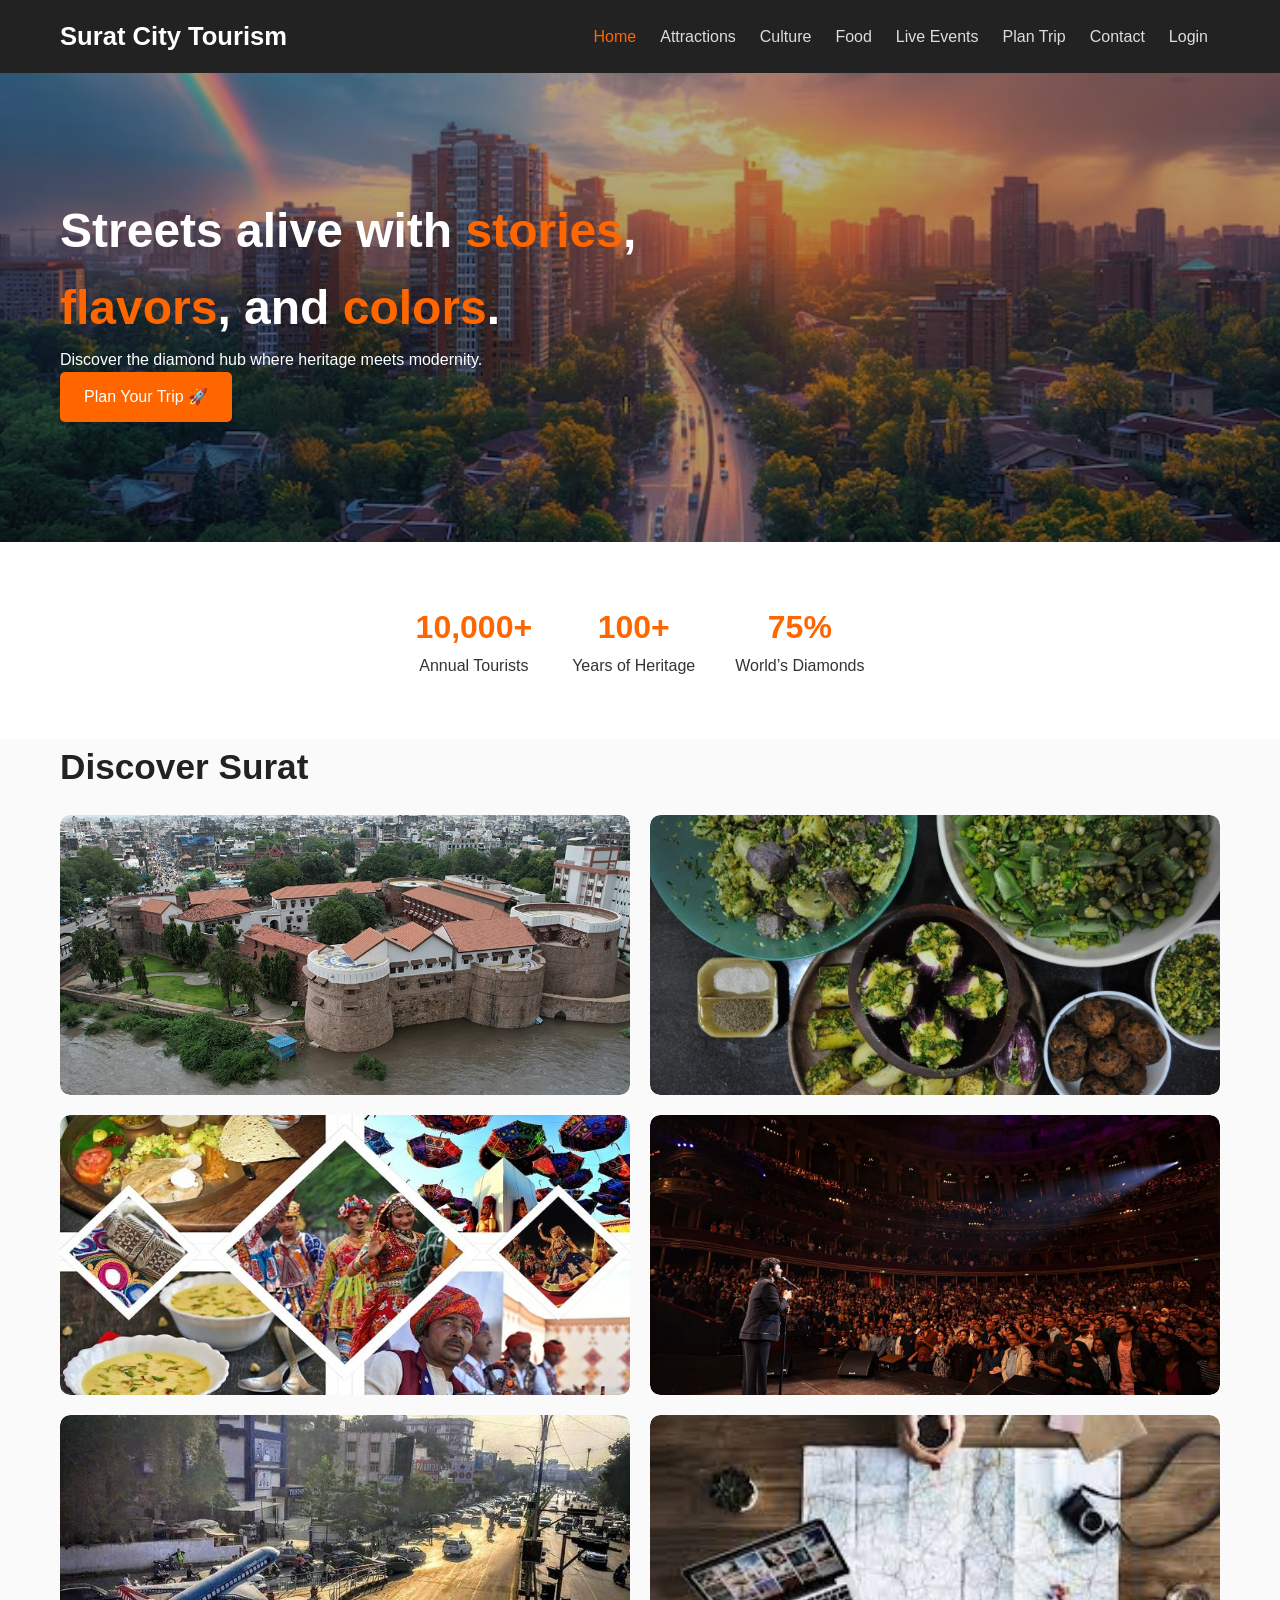
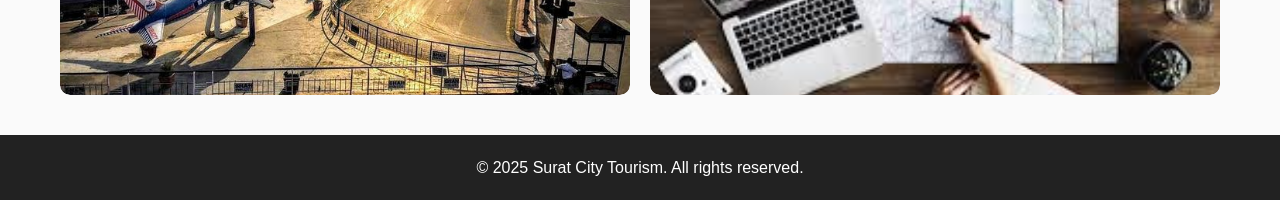
==== final/index.html @ 258a3bd0 "Initial commit - Surat City Tourism" ====
<!DOCTYPE html>
<html lang="en">
<head>
    <meta charset="UTF-8" />
    <meta name="viewport" content="width=device-width, initial-scale=1.0" />
    <title>Surat City Tourism - Explore the Diamond City</title>

    <!-- CSS -->
    <link rel="stylesheet" href="simple-surat-tourism.css">
</head>

<body>

    <!-- Navbar -->
    <nav class="navbar">
        <div class="container">
            <h2 class="brand-title">Surat City Tourism</h2>

            <div class="nav-menu" style="display:flex;align-items:center;">
                <a href="index.html" class="nav-link active">Home</a>
                <a href="attractions.html" class="nav-link">Attractions</a>
                <a href="culture.html" class="nav-link">Culture</a>
                <a href="food.html" class="nav-link">Food</a>
                <a href="events.html" class="nav-link">Live Events</a>
                <a href="itinerary.html" class="nav-link">Plan Trip</a>
                <a href="contact.html" class="nav-link">Contact</a>

                <!-- LOGIN LINK (shown when logged out) -->
                <a href="login.html" class="nav-login-link" id="loginLink">Login</a>

                <!-- AVATAR DROPDOWN (shown when logged in) -->
                <div class="user-avatar-wrapper" id="avatarWrapper" style="display:none;">
                  <button class="user-avatar-btn" id="avatarBtn" title="Account">
                    <svg viewBox="0 0 24 24" xmlns="http://www.w3.org/2000/svg">
                      <path d="M12 12c2.7 0 5-2.3 5-5s-2.3-5-5-5-5 2.3-5 5 2.3 5 5 5zm0 2c-3.3 0-10 1.7-10 5v2h20v-2c0-3.3-6.7-5-10-5z"/>
                    </svg>
                  </button>
                  <div class="user-dropdown" id="userDropdown">
                    <div class="user-email-label" id="dropdownEmail"></div>
                    <a href="dashboard.html">🗂️ Dashboard</a>
                    <a href="itinerary.html">🗺️ My Itineraries</a>
                    <button class="dropdown-item logout-item" id="logoutBtn">🚪 Logout</button>
                  </div>
                </div>
            </div>
        </div>
    </nav>

    <main>

        <!-- Hero Section -->
        <section class="hero-section">
            <div class="container">

                <h1 class="hero-title">
                    Streets alive with 
                    <span style="color: #ff6600;">stories</span>, 
                    <span style="color: #ff6600;">flavors</span>, 
                    and 
                    <span style="color: #ff6600;">colors</span>.
                </h1>

                <p class="hero-subtitle">
                    Discover the diamond hub where heritage meets modernity.
                </p>

                <!-- 🔥 UPDATED BUTTON -->
                <a href="itinerary.html" class="cta-button">
                    Plan Your Trip 🚀
                </a>

            </div>
        </section>

        <!-- Stats Section -->
        <section class="stats-section">
            <div class="container stats-grid">

                <div class="stat">
                    <h2 class="counter" data-target="10000">10,000+</h2>
                    <p>Annual Tourists</p>
                </div>

                <div class="stat">
                    <h2 class="counter" data-target="100">100+</h2>
                    <p>Years of Heritage</p>
                </div>

                <div class="stat">
                    <h2 class="counter" data-target="75">75%</h2>
                    <p>World’s Diamonds</p>
                </div>

            </div>
        </section>

        <!-- Content Section -->
        <section class="content-section">
            <div class="container">
                <h2 class="section-title">Discover Surat</h2>

                <div class="photo-grid">

                    <!-- Attractions -->
                    <a href="attractions.html" class="detail-link">
                        <div class="photo-card">
                            <img src="/final/images/Surat Fort.jpeg" alt="Attractions">
                            <div class="photo-overlay">
                                <h4>🏰 Attractions</h4>
                                <p>From the Old Fort to the Black Sand Beach.</p>
                            </div>
                        </div>
                    </a>

                    <!-- Food -->
                    <a href="food.html" class="detail-link">
                        <div class="photo-card">
                            <img src="/final/images/famous food.jpeg" alt="Food">
                            <div class="photo-overlay">
                                <h4>🍲 Famous Food</h4>
                                <p>The taste of Surati Locho & Undhiyu.</p>
                            </div>
                        </div>
                    </a>

                    <!-- Culture -->
                    <a href="culture.html" class="detail-link">
                        <div class="photo-card">
                            <img src="/final/images/Culture-of-Gujarat.jpg" alt="Culture">
                            <div class="photo-overlay">
                                <h4>🎉 Heritage & Culture</h4>
                                <p>Experience festivals and traditions.</p>
                            </div>
                        </div>
                    </a>

                    <!-- Events -->
                    <a href="events.html" class="detail-link">
                        <div class="photo-card">
                            <img src="/final/images/liveevents.jpg" alt="Live Events">
                            <div class="photo-overlay">
                                <h4>🎤 Live Events</h4>
                                <p>Concerts, festivals & happenings.</p>
                            </div>
                        </div>
                    </a>

                    <!-- Contact -->
                    <a href="contact.html" class="detail-link">
                        <div class="photo-card">
                            <img src="/final/images/contact.jpeg" alt="Contact">
                            <div class="photo-overlay">
                                <h4>✉️ Get in Touch</h4>
                                <p>We help plan your journey.</p>
                            </div>
                        </div>
                    </a>

                    <!-- 🔥 NEW CARD -->
                    <a href="itinerary.html" class="detail-link">
                        <div class="photo-card">
                            <img src="/final/images/travel-plan.jpg" alt="Plan Trip">
                            <div class="photo-overlay">
                                <h4>🗺️ Plan Your Trip</h4>
                                <p>Create your own Surat itinerary easily.</p>
                            </div>
                        </div>
                    </a>

                </div>
            </div>
        </section>

    </main>

    <!-- Footer -->
    <footer class="footer">
        <div class="container">
            <p>© 2025 Surat City Tourism. All rights reserved.</p>
        </div>
    </footer>

    <!-- Back to Top -->
    <button id="backToTop">↑</button>

    <!-- JS -->
    <script src="js/main.js"></script>
    <script>
(function() {
    const email = localStorage.getItem("userEmail");
    const loginLink = document.getElementById("loginLink");
    const avatarWrapper = document.getElementById("avatarWrapper");
    const avatarBtn = document.getElementById("avatarBtn");
    const userDropdown = document.getElementById("userDropdown");
    const dropdownEmail = document.getElementById("dropdownEmail");
    const logoutBtn = document.getElementById("logoutBtn");

    if (email) {
        loginLink.style.display = "none";
        avatarWrapper.style.display = "inline-block";
        dropdownEmail.textContent = email;
    } else {
        loginLink.style.display = "inline";
        avatarWrapper.style.display = "none";
    }

    avatarBtn.addEventListener("click", function(e) {
        e.stopPropagation();
        userDropdown.classList.toggle("open");
    });

    document.addEventListener("click", function() {
        userDropdown.classList.remove("open");
    });

    logoutBtn.addEventListener("click", function() {
        localStorage.removeItem("userEmail");
        location.reload();
    });
})();
</script>
</body>
</html>
---- final/simple-surat-tourism.css ----
/* ==========================================================================
   1. RESET & BASICS
   ========================================================================== */
* {
  margin: 0;
  padding: 0;
  box-sizing: border-box;
}

body {
  font-family: 'Segoe UI', sans-serif;
  line-height: 1.6;
  color: #333;
  background: #fafafa;
}

.container {
  max-width: 1200px;
  margin: 0 auto;
  padding: 0 20px;
}

/* ==========================================================================
   2. NAVIGATION & FOOTER
   ========================================================================== */
.navbar {
  background: #222;
  padding: 1rem 0;
  position: sticky;
  top: 0;
  z-index: 1000;
}

.navbar .container {
  display: flex;
  justify-content: space-between;
  align-items: center;
}

.brand-title {
  color: #fff;
  font-size: 1.6rem;
}

.nav-menu a {
  color: #ddd;
  margin: 0 12px;
  text-decoration: none;
  transition: color 0.3s ease;
}

.nav-menu a:hover,
.nav-menu a.active {
  color: #ff6600;
}

/* ==========================================================================
   USER AVATAR DROPDOWN
   ========================================================================== */
.user-avatar-wrapper {
  position: relative;
  display: inline-block;
  margin-left: 12px;
}

.user-avatar-btn {
  background: #ff6600;
  border: none;
  border-radius: 50%;
  width: 38px;
  height: 38px;
  cursor: pointer;
  display: flex;
  align-items: center;
  justify-content: center;
  transition: background 0.3s ease, transform 0.2s ease;
  padding: 0;
}

.user-avatar-btn:hover {
  background: #ff4500;
  transform: scale(1.08);
}

.user-avatar-btn svg {
  width: 20px;
  height: 20px;
  fill: #fff;
}

.user-dropdown {
  display: none;
  position: absolute;
  right: 0;
  top: 48px;
  background: #1a1a1a;
  border: 1px solid #333;
  border-radius: 10px;
  min-width: 180px;
  box-shadow: 0 8px 24px rgba(0,0,0,0.4);
  z-index: 2000;
  overflow: hidden;
  animation: dropdownFade 0.2s ease;
}

@keyframes dropdownFade {
  from { opacity: 0; transform: translateY(-8px); }
  to   { opacity: 1; transform: translateY(0); }
}

.user-dropdown.open {
  display: block;
}

.user-dropdown .user-email-label {
  padding: 10px 16px;
  font-size: 0.75rem;
  color: #888;
  border-bottom: 1px solid #333;
  white-space: nowrap;
  overflow: hidden;
  text-overflow: ellipsis;
}

.user-dropdown a,
.user-dropdown button.dropdown-item {
  display: flex;
  align-items: center;
  gap: 10px;
  padding: 10px 16px;
  color: #ddd;
  text-decoration: none;
  font-size: 0.9rem;
  background: none;
  border: none;
  width: 100%;
  text-align: left;
  cursor: pointer;
  transition: background 0.2s ease, color 0.2s ease;
}

.user-dropdown a:hover,
.user-dropdown button.dropdown-item:hover {
  background: #2a2a2a;
  color: #ff6600;
}

.user-dropdown .logout-item {
  border-top: 1px solid #333;
  color: #ff4444;
}

.user-dropdown .logout-item:hover {
  background: #2a0000;
  color: #ff6666;
}

/* Login link in nav (shown when logged out) */
.nav-login-link {
  color: #ddd;
  margin: 0 12px;
  text-decoration: none;
  transition: color 0.3s ease;
}
.nav-login-link:hover {
  color: #ff6600;
}

.footer {
  background: #222;
  color: #fff;
  text-align: center;
  padding: 20px;
  margin-top: 40px;
}

/* ==========================================================================
   3. HERO & STATS
   ========================================================================== */
.hero-section {
  background: linear-gradient(rgba(0,0,0,0.3), rgba(0,0,0,0.3)), 
              url('/final/images/hero.avif') no-repeat center/cover;
  color: #fff;
  text-align: left;
  padding: 120px 20px;
  position: relative;
}

.hero-title {
  font-size: 3rem;
  max-width: 700px;
  opacity: 0;
  transform: translateY(40px);
  animation: fadeSlideUp 1.2s ease forwards;
}

.stats-section {
  background: #fff;
  padding: 60px 20px;
  text-align: center;
}

.stats-grid {
  display: flex;
  justify-content: center;
  gap: 40px;
  flex-wrap: wrap;
}

.stat h2 {
  font-size: 2rem;
  color: #ff6600;
}

/* ==========================================================================
   4. PHOTO GRID (The Hover Fix)
   ========================================================================== */
.section-title {
  font-size: 2.2rem;
  margin-bottom: 20px;
  color: #222;
}

.photo-grid {
  display: grid;
  grid-template-columns: repeat(2, 1fr); /* Matching your 2x2 screenshot */
  gap: 20px;
  margin-top: 20px;
}

.detail-link {
  text-decoration: none;
  color: inherit;
  display: block;
}

.photo-card {
  position: relative;
  overflow: hidden;
  border-radius: 10px;
  height: 280px; /* Consistent height for the top 4 images */
  transition: transform 0.4s cubic-bezier(0.175, 0.885, 0.32, 1.275);
}

.photo-card img {
  width: 100%;
  height: 100%;
  object-fit: cover;
  border-radius: 10px;
  transition: transform 0.5s ease;
}

/* 🔹 Hide Overlay by Default */
.photo-overlay {
  position: absolute;
  top: 0;
  left: 0;
  width: 100%;
  height: 100%;
  background: rgba(0, 0, 0, 0.75); /* Dark tint */
  color: #fff;
  display: flex;
  flex-direction: column;
  justify-content: center;
  align-items: center;
  text-align: center;
  padding: 20px;
  opacity: 0; /* Text is invisible initially */
  transition: opacity 0.4s ease;
  pointer-events: none;
}

/* 🔹 Show Overlay & Zoom Image on Hover */
.photo-card:hover {
  transform: translateY(-10px);
  box-shadow: 0 10px 20px rgba(0,0,0,0.2);
}

.photo-card:hover .photo-overlay {
  opacity: 1; /* Text fades in */
}

.photo-card:hover img {
  transform: scale(1.1);
}

.photo-overlay h4 {
  color: #ff6600;
  font-size: 1.5rem;
  margin-bottom: 8px;
}

/* ==========================================================================
   5. DYNAMIC DETAIL PAGE STYLES
   ========================================================================== */
.detail-container {
  max-width: 1000px;
  margin: 50px auto;
  padding: 0 20px;
  animation: fadeSlideUp 0.8s ease forwards;
}

.main-detail-img {
  width: 100%;
  height: 450px;
  object-fit: cover;
  border-radius: 15px;
  box-shadow: 0 10px 30px rgba(0,0,0,0.2);
  margin: 20px 0;
}

.info-grid {
  display: grid;
  grid-template-columns: repeat(auto-fit, minmax(280px, 1fr));
  gap: 20px;
  margin-top: 30px;
}

.info-card {
  background: #fff;
  padding: 25px;
  border-radius: 10px;
  border-top: 4px solid #ff6600;
  box-shadow: 0 4px 15px rgba(0,0,0,0.05);
  transition: transform 0.3s ease;
}

.info-card:hover {
  transform: translateY(-5px);
}

.info-card h3 {
  color: #ff6600;
  margin-bottom: 10px;
}

.cta-button {
  background: #ff6600;
  color: #fff;
  padding: 12px 24px;
  text-decoration: none;
  border-radius: 5px;
  display: inline-block;
  transition: background 0.3s ease, transform 0.2s ease;
}

.cta-button:hover {
  background: #ff4500;
  transform: scale(1.05);
}

/* ==========================================================================
   6. UTILITIES & ANIMATIONS
   ========================================================================== */
#backToTop {
  position: fixed;
  bottom: 20px;
  right: 20px;
  background: #ff6600;
  color: white;
  border: none;
  border-radius: 50%;
  padding: 12px 16px;
  font-size: 18px;
  cursor: pointer;
  opacity: 0;
  transition: opacity 0.3s ease;
  z-index: 1000;
}

#backToTop.show {
  opacity: 1;
}

@keyframes fadeSlideUp {
  from { opacity: 0; transform: translateY(40px); }
  to { opacity: 1; transform: translateY(0); }
}
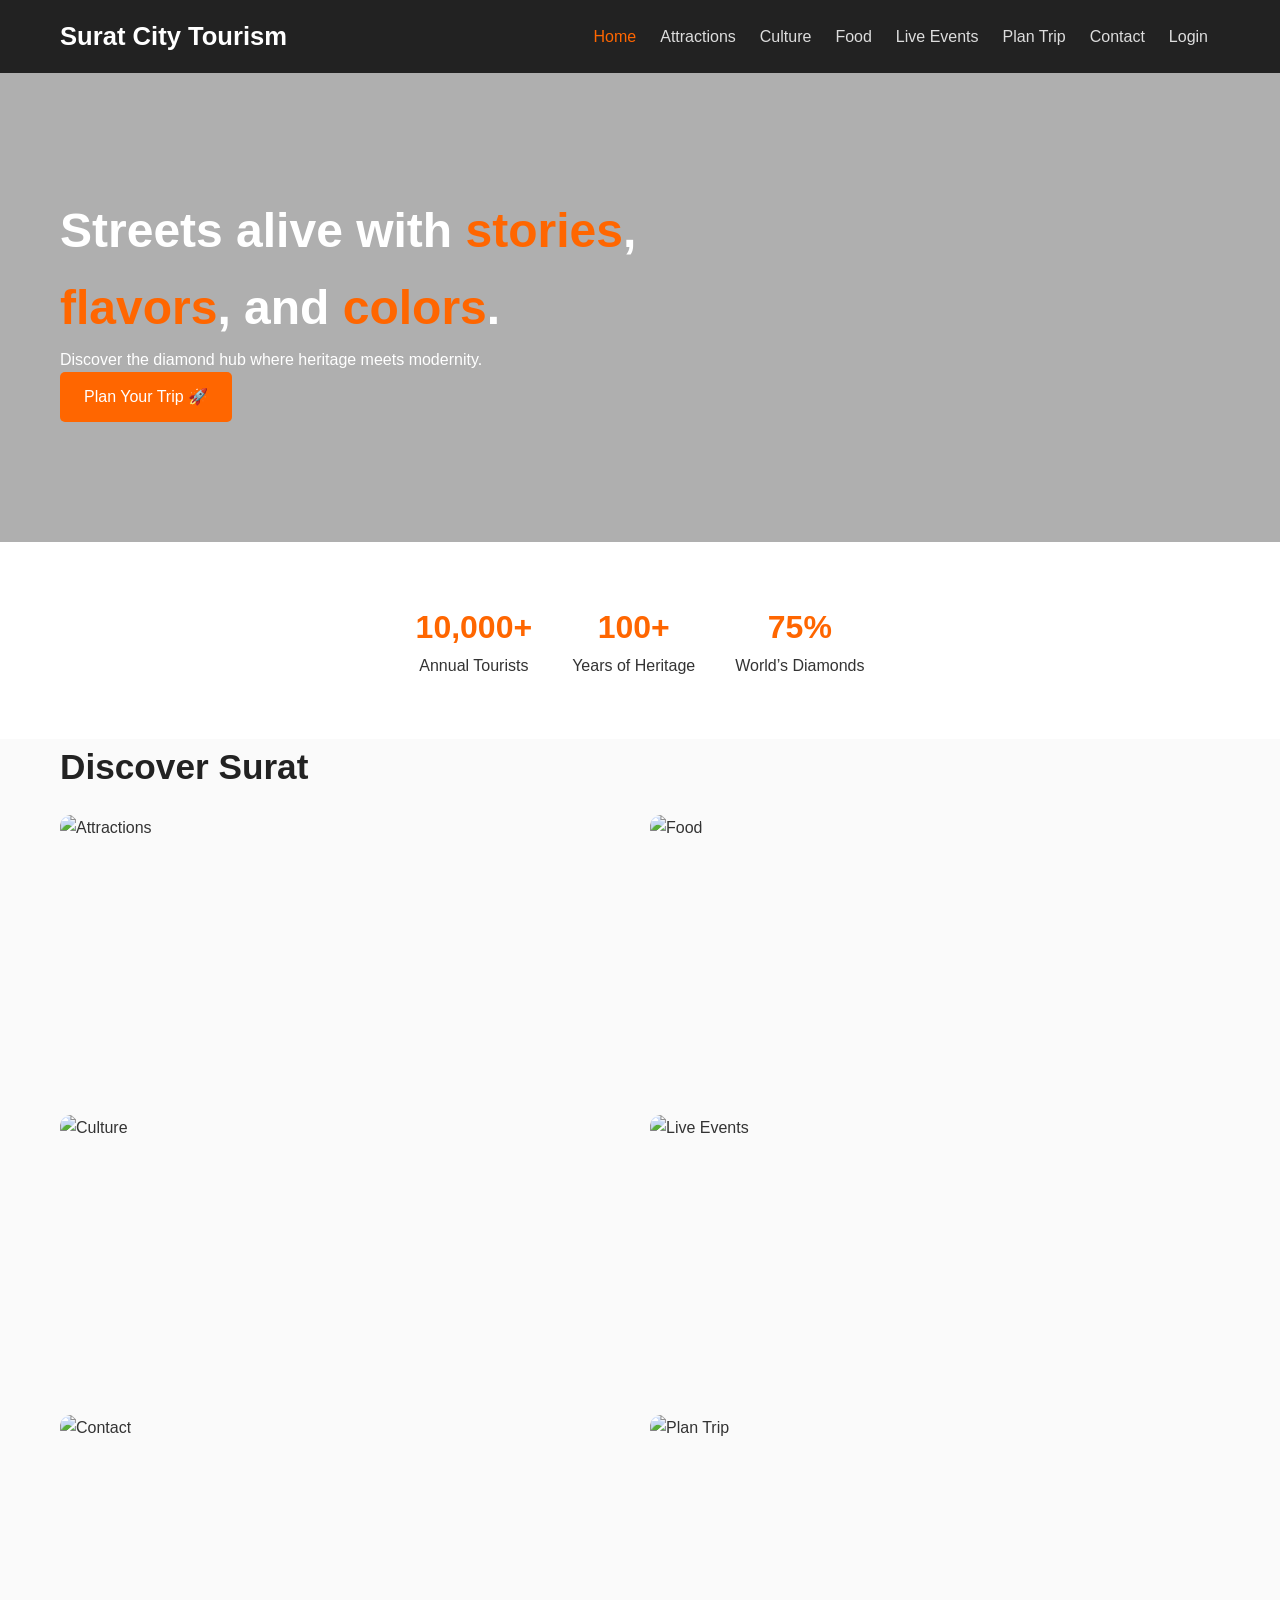
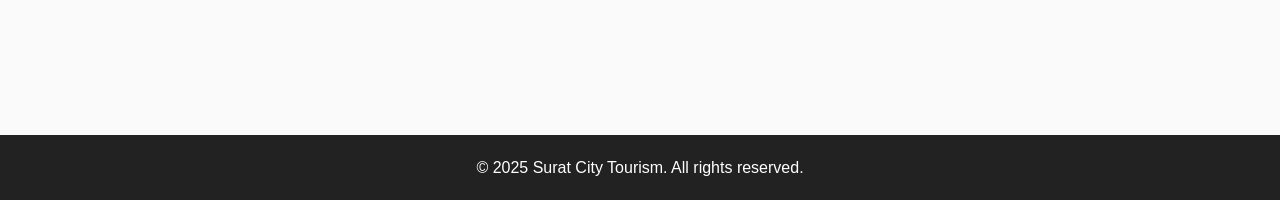
==== commit 9850b271: "Fix image paths for Netlify deployment" ====
--- a/final/index.html
+++ b/final/index.html
@@ -104,7 +104,7 @@
                     <!-- Attractions -->
                     <a href="attractions.html" class="detail-link">
                         <div class="photo-card">
-                            <img src="/final/images/Surat Fort.jpeg" alt="Attractions">
+                            <img src="images/Surat Fort.jpeg" alt="Attractions">
                             <div class="photo-overlay">
                                 <h4>🏰 Attractions</h4>
                                 <p>From the Old Fort to the Black Sand Beach.</p>
@@ -115,7 +115,7 @@
                     <!-- Food -->
                     <a href="food.html" class="detail-link">
                         <div class="photo-card">
-                            <img src="/final/images/famous food.jpeg" alt="Food">
+                            <img src="images/famous food.jpeg" alt="Food">
                             <div class="photo-overlay">
                                 <h4>🍲 Famous Food</h4>
                                 <p>The taste of Surati Locho & Undhiyu.</p>
@@ -126,7 +126,7 @@
                     <!-- Culture -->
                     <a href="culture.html" class="detail-link">
                         <div class="photo-card">
-                            <img src="/final/images/Culture-of-Gujarat.jpg" alt="Culture">
+                            <img src="images/Culture-of-Gujarat.jpg" alt="Culture">
                             <div class="photo-overlay">
                                 <h4>🎉 Heritage & Culture</h4>
                                 <p>Experience festivals and traditions.</p>
@@ -137,7 +137,7 @@
                     <!-- Events -->
                     <a href="events.html" class="detail-link">
                         <div class="photo-card">
-                            <img src="/final/images/liveevents.jpg" alt="Live Events">
+                            <img src="images/liveevents.jpg" alt="Live Events">
                             <div class="photo-overlay">
                                 <h4>🎤 Live Events</h4>
                                 <p>Concerts, festivals & happenings.</p>
@@ -148,7 +148,7 @@
                     <!-- Contact -->
                     <a href="contact.html" class="detail-link">
                         <div class="photo-card">
-                            <img src="/final/images/contact.jpeg" alt="Contact">
+                            <img src="images/contact.jpeg" alt="Contact">
                             <div class="photo-overlay">
                                 <h4>✉️ Get in Touch</h4>
                                 <p>We help plan your journey.</p>
@@ -159,7 +159,7 @@
                     <!-- 🔥 NEW CARD -->
                     <a href="itinerary.html" class="detail-link">
                         <div class="photo-card">
-                            <img src="/final/images/travel-plan.jpg" alt="Plan Trip">
+                            <img src="images/travel-plan.jpg" alt="Plan Trip">
                             <div class="photo-overlay">
                                 <h4>🗺️ Plan Your Trip</h4>
                                 <p>Create your own Surat itinerary easily.</p>
--- a/final/simple-surat-tourism.css
+++ b/final/simple-surat-tourism.css
@@ -179,7 +179,7 @@
    ========================================================================== */
 .hero-section {
   background: linear-gradient(rgba(0,0,0,0.3), rgba(0,0,0,0.3)), 
-              url('/final/images/hero.avif') no-repeat center/cover;
+              url('images/hero.avif') no-repeat center/cover;
   color: #fff;
   text-align: left;
   padding: 120px 20px;
